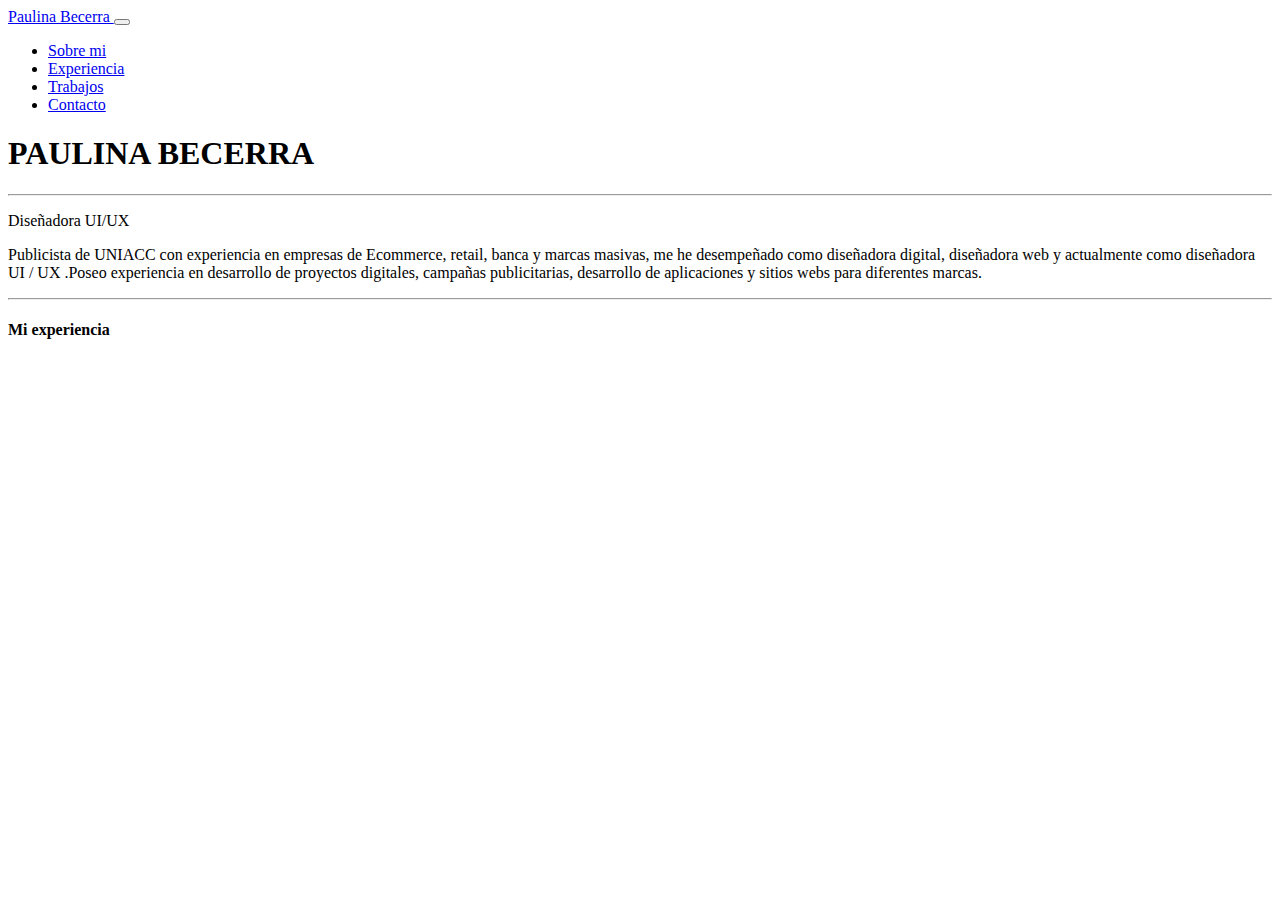
==== prueba/index.html @ 3fea75c7 "estructura" ====
<!DOCTYPE html>
<html lang="es">
<head>
    <meta charset="UTF-8">
    <meta name="viewport" content="width=device-width, initial-scale=1.0">
    <title>Mi Portafolio</title>
    <link rel="stylesheet" href="https://cdn.jsdelivr.net/npm/bootstrap@4.5.3/dist/css/bootstrap.min.css" integrity="sha384-TX8t27EcRE3e/ihU7zmQxVncDAy5uIKz4rEkgIXeMed4M0jlfIDPvg6uqKI2xXr2" crossorigin="anonymous">
    <link rel="stylesheet" href="assets/css/style.css">
</head>
<body>
    <nav class="navbar navbar-expand-lg navbar-dark bg-dark ">
        <div class="container">
          <a class="navbar-brand" href="#"> Paulina Becerra </a>
  
          <button class="navbar-toggler" type="button" data-toggle="collapse" data-target="#navbarNav" aria-controls="navbarNav" aria-expanded="false" aria-label="Toggle navigation">
            <span class="navbar-toggler-icon"></span>
          </button>
  
          <div class="collapse navbar-collapse" id="navbarNav">
            <ul class="navbar-nav ml-auto">
              <li class="nav-item">
                <a class="nav-link" href="#">Sobre mi </a>
              </li>
              <li class="nav-item">
                <a class="nav-link" href="#">Experiencia</a>
              </li>
              <li class="nav-item">
                <a class="nav-link" href="#">Trabajos</a>
              </li>
              <li class="nav-item">
                <a class="nav-link" href="#">Contacto</a>
              </li>
            </ul>
          </div>
        </div>
      </nav>

      <div class="container presentacion text-center">
          <div class="row>">
            <div class="col">
                <h1>PAULINA BECERRA</h1>
                <hr>
                <p>Diseñadora UI/UX </p>
            </div>
          </div>

          <div class="row">
              <div class="col">
                  <p>Publicista de UNIACC con experiencia en empresas de Ecommerce, retail, banca y marcas masivas, me he desempeñado como diseñadora digital, diseñadora web y actualmente como diseñadora UI / UX .Poseo experiencia en desarrollo de proyectos digitales, campañas publicitarias, desarrollo de aplicaciones y sitios webs para diferentes marcas.</p>
                  <hr>
              </div>
          </div>

          <div class="row">
              <div class="col">
                  <h4>Mi experiencia</h4>
              </div>
          </div>
             
      </div>

</body>
</html>
---- prueba/assets/css/style.css ----
.presentacion{
    background-image: url('assest/img/header.jpg');
    background-size: cover;
}

.body{
    background-color: black;
}
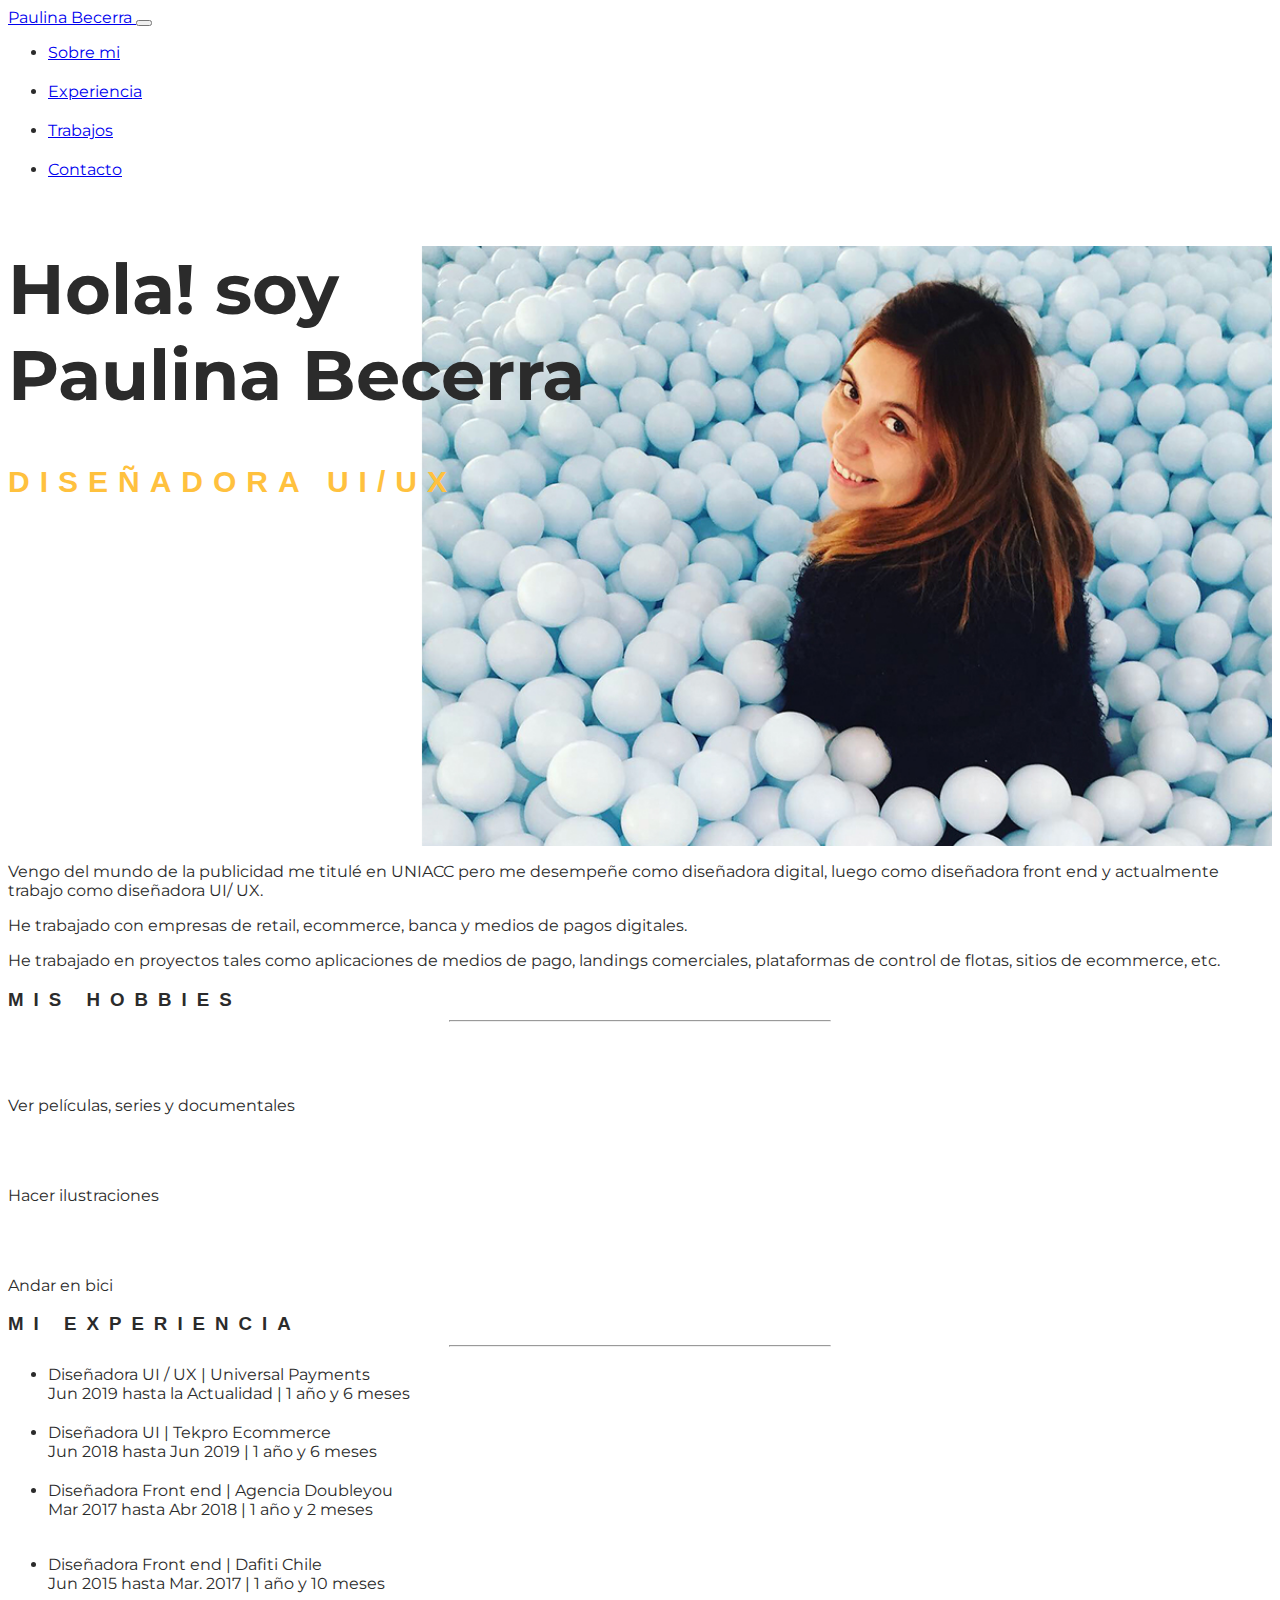
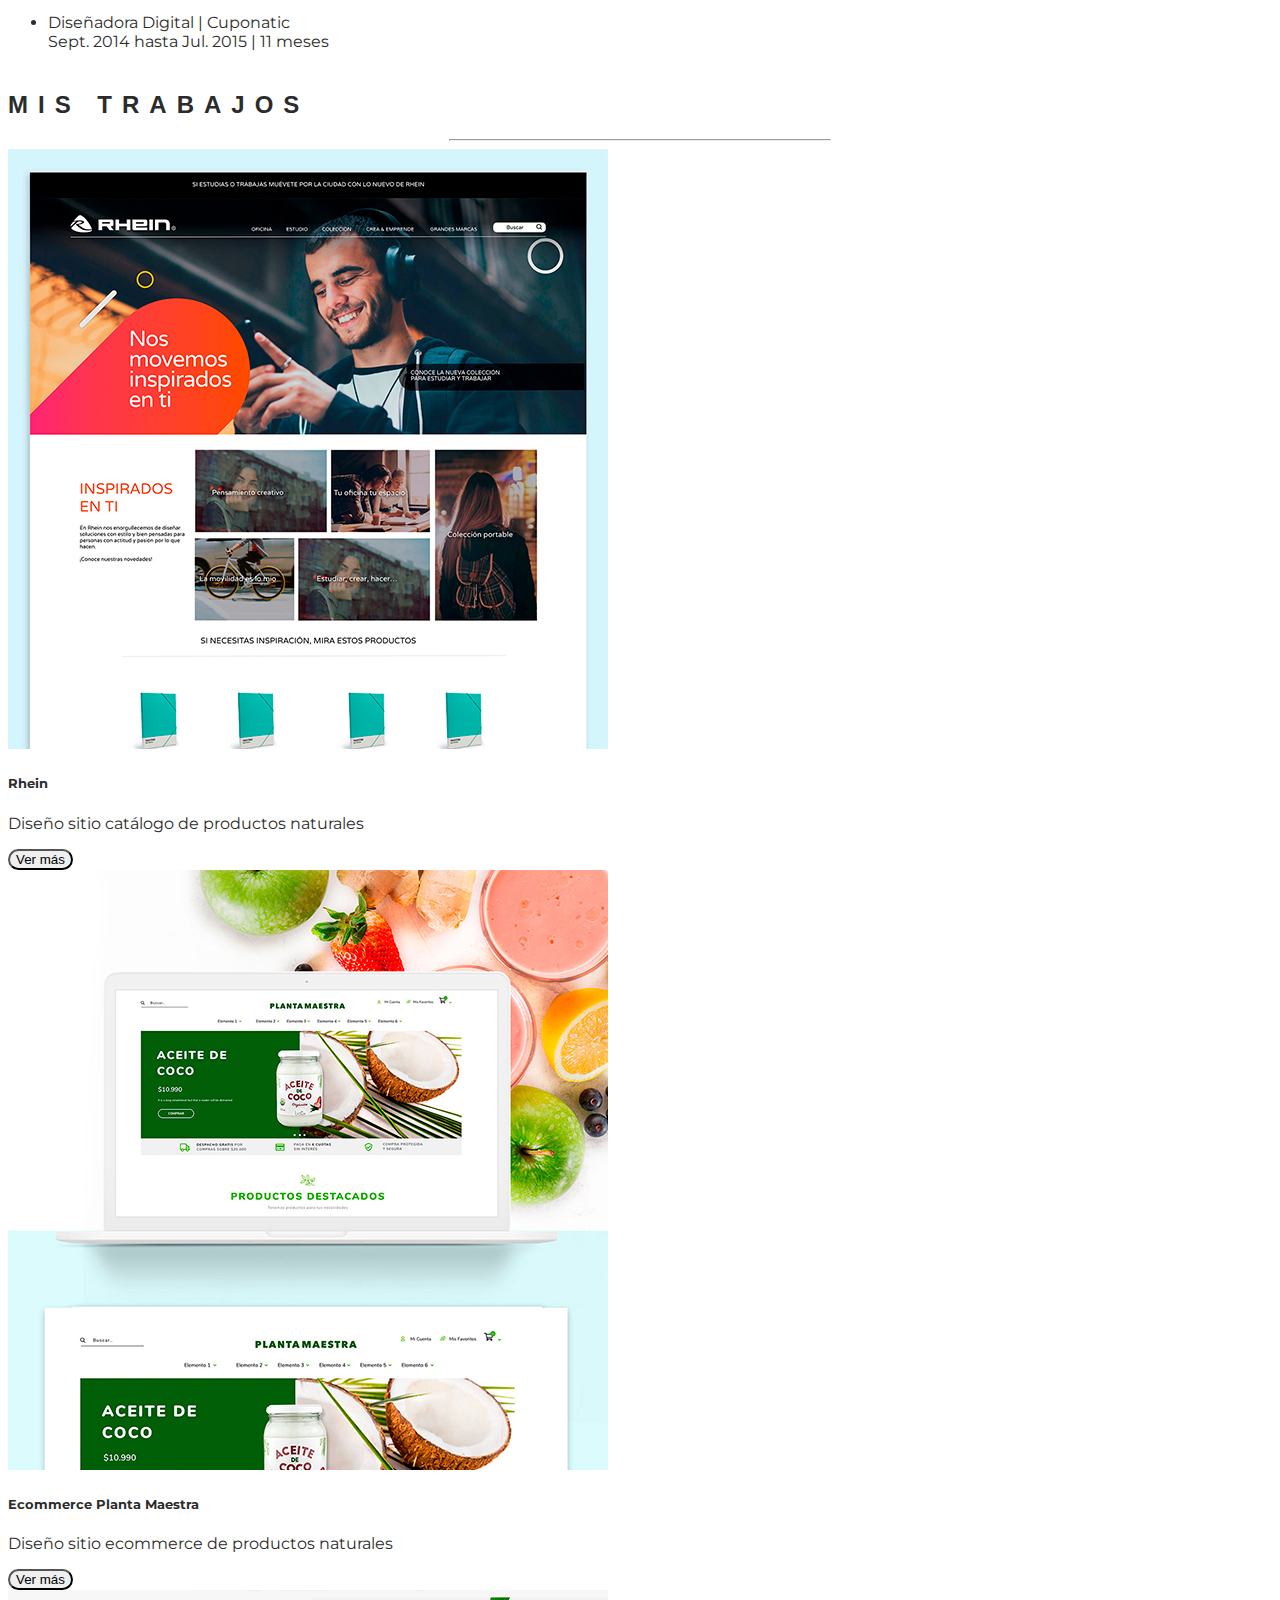
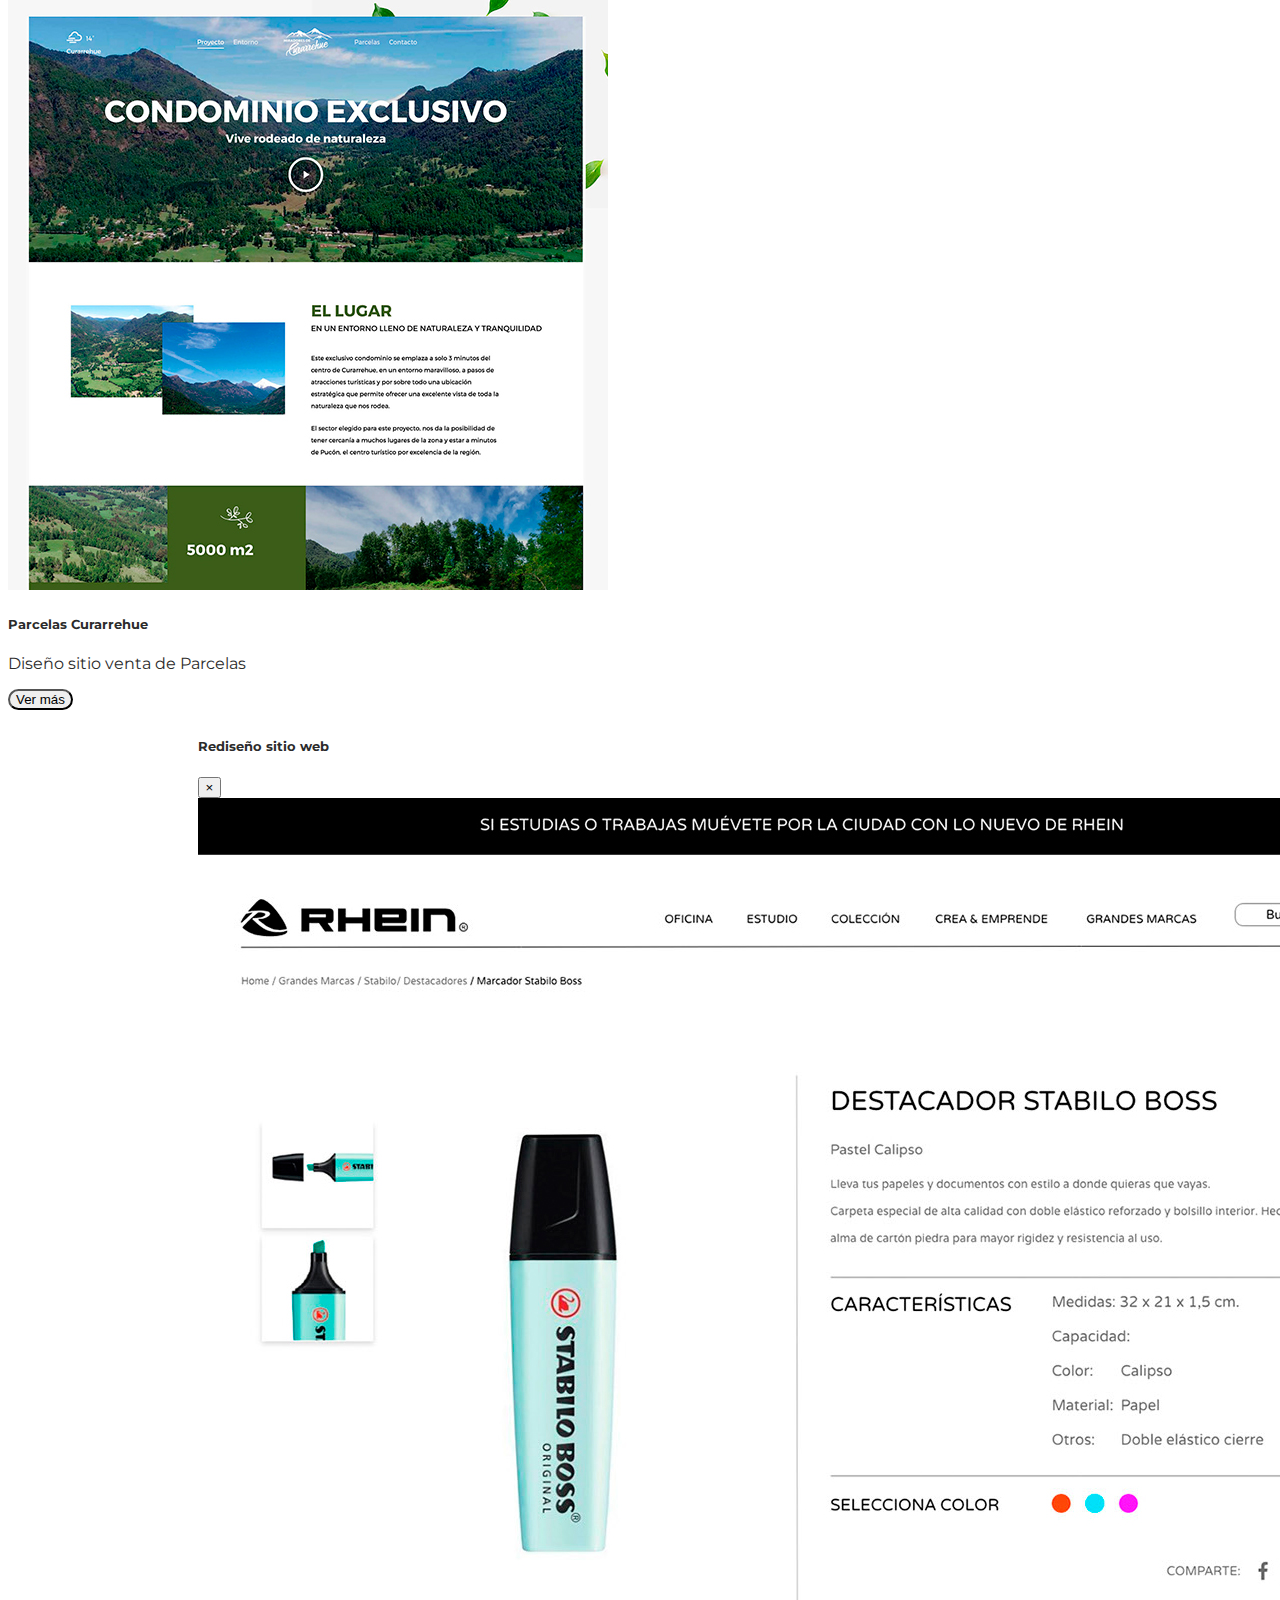
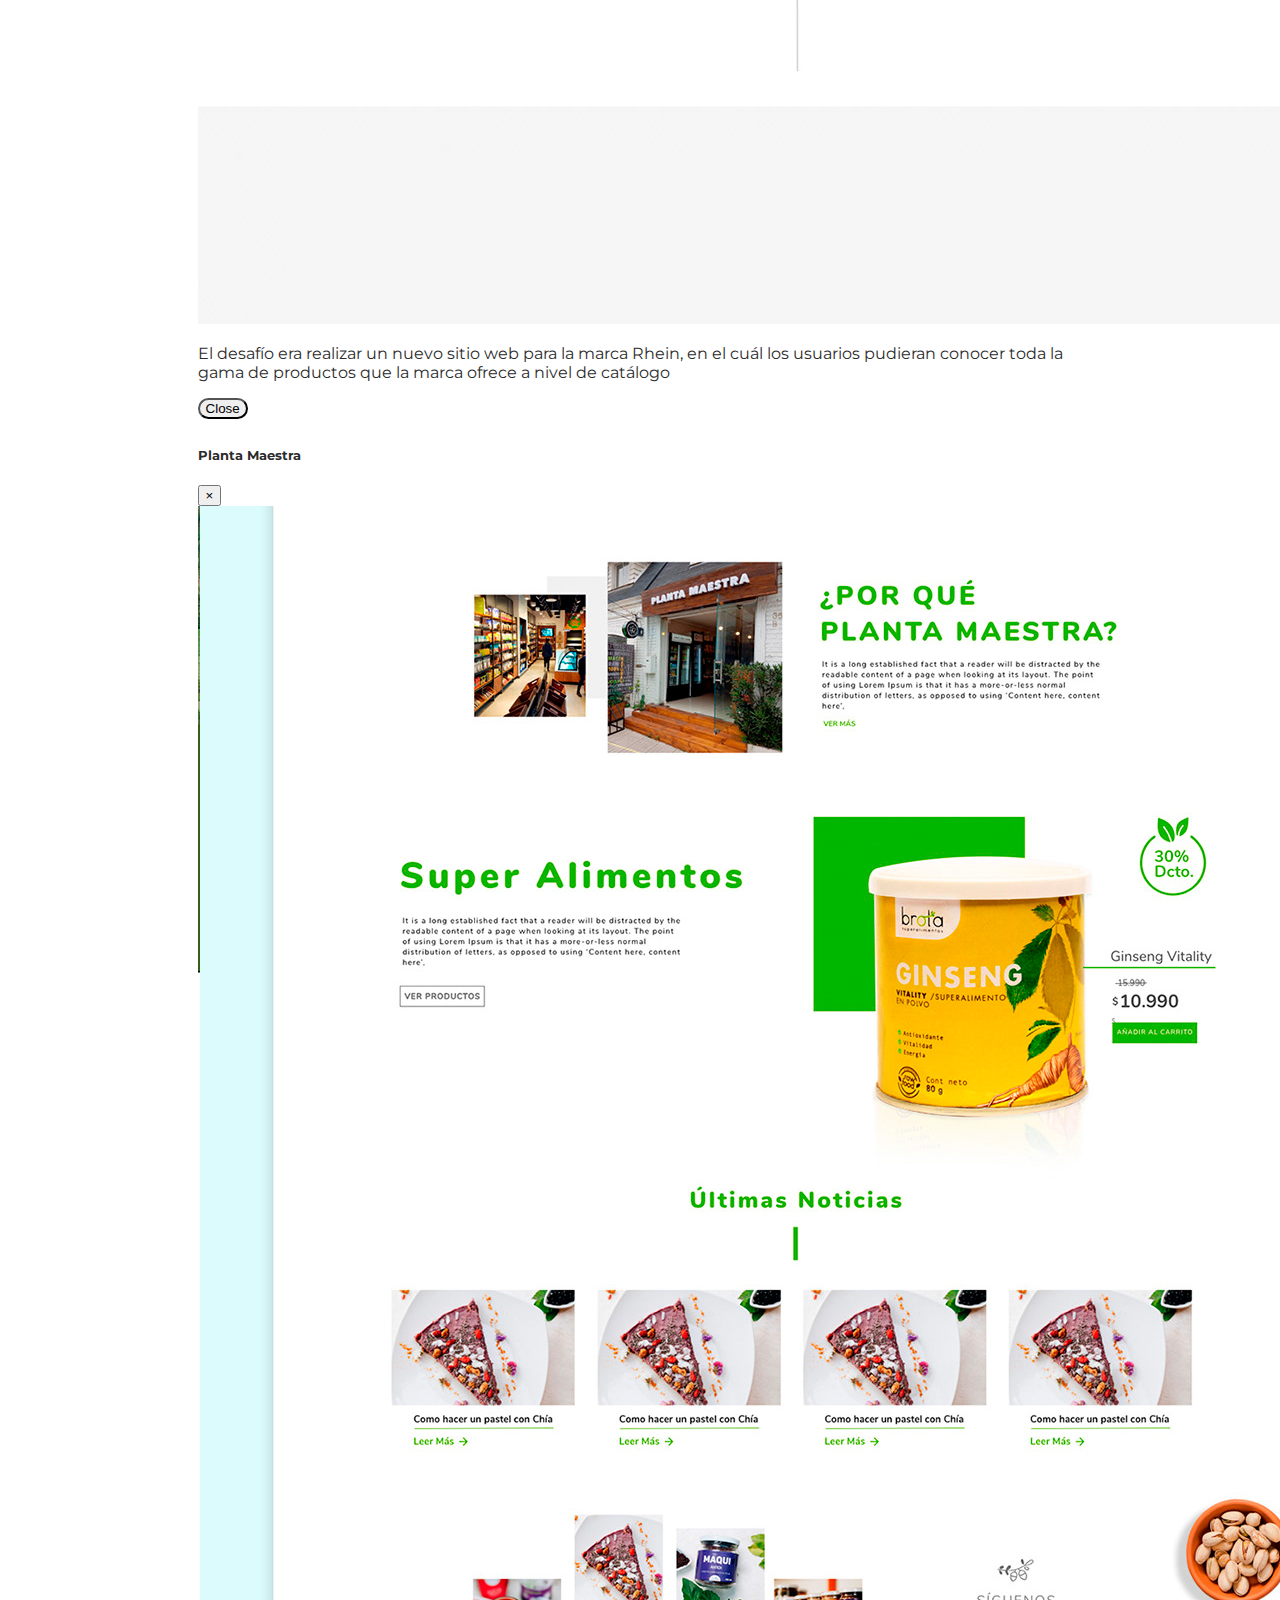
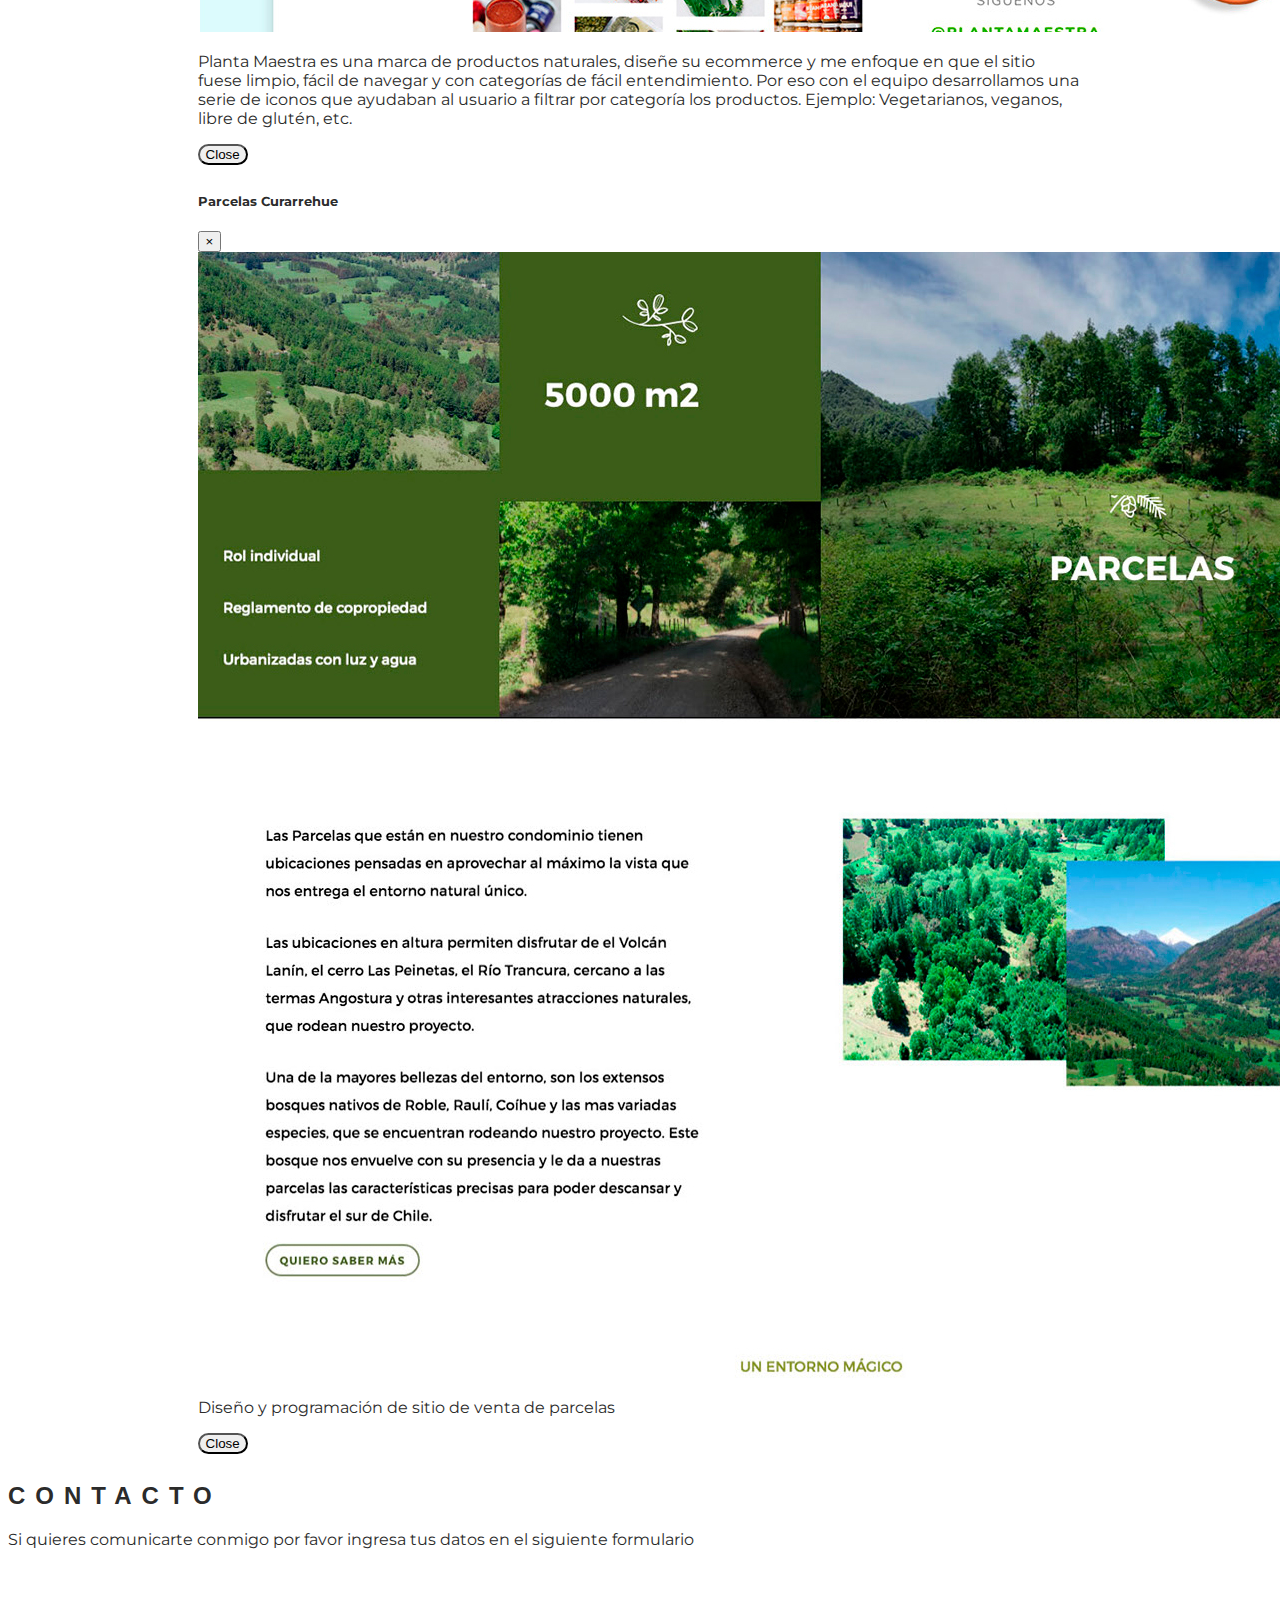
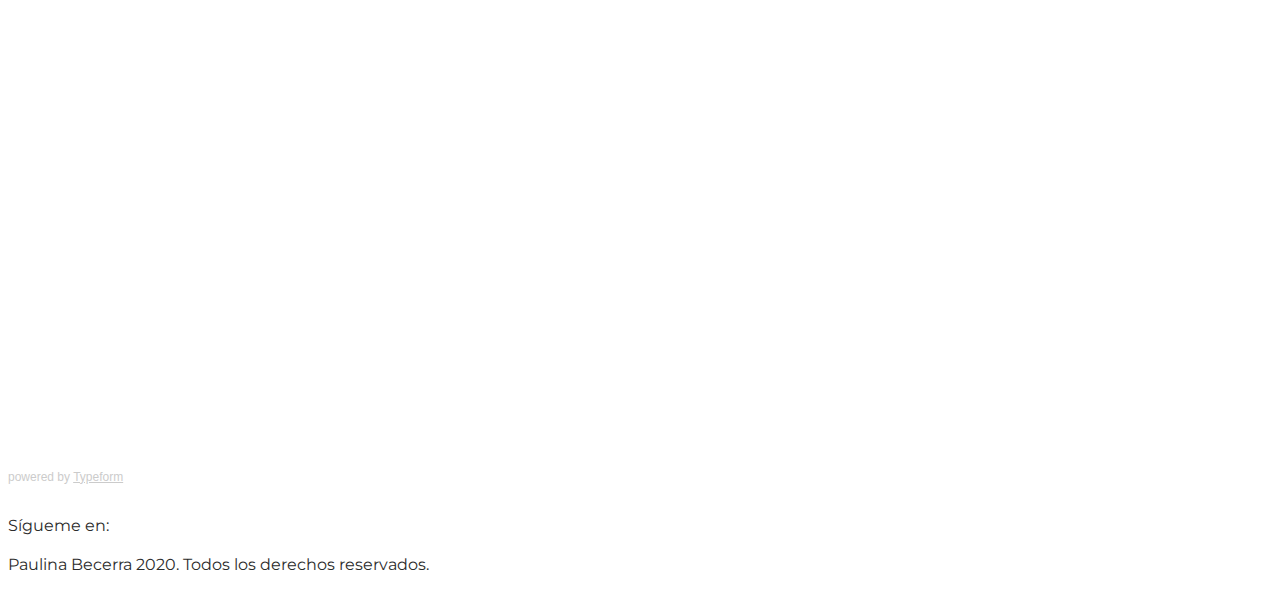
==== commit 64a03ab8: "prueba" ====
--- a/prueba/index.html
+++ b/prueba/index.html
@@ -4,11 +4,19 @@
     <meta charset="UTF-8">
     <meta name="viewport" content="width=device-width, initial-scale=1.0">
     <title>Mi Portafolio</title>
+    <link rel = "preconnect" href = "https://fonts.gstatic.com">
+    <link rel="preconnect" href="https://fonts.gstatic.com">
+    <link rel="stylesheet" href="assets/css/style.css">
     <link rel="stylesheet" href="https://cdn.jsdelivr.net/npm/bootstrap@4.5.3/dist/css/bootstrap.min.css" integrity="sha384-TX8t27EcRE3e/ihU7zmQxVncDAy5uIKz4rEkgIXeMed4M0jlfIDPvg6uqKI2xXr2" crossorigin="anonymous">
-    <link rel="stylesheet" href="assets/css/style.css">
+    <link href="https://fonts.googleapis.com/css2?family=Montserrat:wght@400;700&display=swap" rel="stylesheet">
+    <link rel = "preconnect" href = "https://fonts.gstatic.com">
+    <link href = "https://fonts.googleapis.com/css2? family = Roboto: wght @ 700 & display = swap" rel = "hoja de estilo">
+    
+    <!--Font Awesome-->
+    <link rel="stylesheet" href="https://use.fontawesome.com/releases/v5.6.3/css/all.css" integrity="sha384-UHRtZLI+pbxtHCWp1t77Bi1L4ZtiqrqD80Kn4Z8NTSRyMA2Fd33n5dQ8lWUE00s/" crossorigin="anonymous">
 </head>
 <body>
-    <nav class="navbar navbar-expand-lg navbar-dark bg-dark ">
+    <nav class="navbar navbar-expand-lg navbar-dark bg-warning ">
         <div class="container">
           <a class="navbar-brand" href="#"> Paulina Becerra </a>
   
@@ -19,45 +27,221 @@
           <div class="collapse navbar-collapse" id="navbarNav">
             <ul class="navbar-nav ml-auto">
               <li class="nav-item">
-                <a class="nav-link" href="#">Sobre mi </a>
-              </li>
-              <li class="nav-item">
-                <a class="nav-link" href="#">Experiencia</a>
-              </li>
-              <li class="nav-item">
-                <a class="nav-link" href="#">Trabajos</a>
-              </li>
-              <li class="nav-item">
-                <a class="nav-link" href="#">Contacto</a>
+                <a class="nav-link" href="#about">Sobre mi </a>
+              </li>
+              <li class="nav-item">
+                <a class="nav-link" href="#experiencia">Experiencia</a>
+              </li>
+              <li class="nav-item">
+                <a class="nav-link" href="#work">Trabajos</a>
+              </li>
+              <li class="nav-item">
+                <a class="nav-link" href="#contacto">Contacto</a>
               </li>
             </ul>
           </div>
         </div>
       </nav>
 
-      <div class="container presentacion text-center">
-          <div class="row>">
-            <div class="col">
-                <h1>PAULINA BECERRA</h1>
-                <hr>
-                <p>Diseñadora UI/UX </p>
-            </div>
-          </div>
-
-          <div class="row">
-              <div class="col">
-                  <p>Publicista de UNIACC con experiencia en empresas de Ecommerce, retail, banca y marcas masivas, me he desempeñado como diseñadora digital, diseñadora web y actualmente como diseñadora UI / UX .Poseo experiencia en desarrollo de proyectos digitales, campañas publicitarias, desarrollo de aplicaciones y sitios webs para diferentes marcas.</p>
-                  <hr>
-              </div>
-          </div>
-
-          <div class="row">
-              <div class="col">
-                  <h4>Mi experiencia</h4>
-              </div>
-          </div>
+      <header id="about" class="presentacion text-left pt-5 mt-5">
+        <div class="container">
+          <h1 class="font-weight-bold my-5">Hola! soy <br>Paulina Becerra</h1>
+          <h2 class="my-5">Diseñadora UI/UX</h2>
+          
+        </div>
+      </header>
+
+      <div class="container my-5">
+        <div class="row">
+          <div class="col descripcion">
+            <p>Vengo del mundo de la publicidad me titulé en UNIACC pero me desempeñe como diseñadora
+              digital, luego como diseñadora front end y actualmente trabajo como diseñadora UI/ UX. </p>
+              <p>He trabajado con empresas de retail, ecommerce, banca y medios de pagos digitales. </p>
+              <p>He trabajado en proyectos tales como aplicaciones de medios de pago, landings comerciales, plataformas de control de flotas, sitios de ecommerce, etc.</p>
+              
+          </div>
+        </div>
+        <div class="row">
+          <div class="col text-center">
+            <h3 class="my-5 text-color  text-bold">MIS HOBBIES <hr width="30%"></h3>
+          </div>
+        </div>
+        <div class="row">
+          <div class="col-sm-12 col-md-4 text-center">
+            <i class="fas fa-film"></i>
+            <p>Ver películas, series y documentales</p>
+          </div>
+          <div class="col-sm-12 col-md-4 text-center">
+            <i class="fas fa-paint-brush"></i>
+            <p>Hacer ilustraciones</p>
+          </div>
+          <div class="col-sm-12 col-md-4 text-center">
+            <i class="fas fa-bicycle"></i>
+            <p>Andar en bici</p>
+          </div>
+        </div>
+      
+      </div>
+
+      <div id="experiencia" class="container-fluid py-5 bg-light">
+        <div class="row">
+          <div class="col text-center">
+            <h3>MI EXPERIENCIA <hr width="30%"></h3>
+          </div>
+          
+        </div>
+
+        <div class="row my-5">
+          <div class="ccol-sm-12 col-md-6">
+            <ul>
+              <li> Diseñadora UI / UX | Universal Payments<br>
+              Jun 2019 hasta la Actualidad | 1 año y 6 meses</li>
+              <li> Diseñadora UI | Tekpro Ecommerce<br>
+                Jun 2018 hasta Jun 2019 | 1 año y 6 meses</li>
+              <li>Diseñadora Front end | Agencia Doubleyou<br>
+                Mar 2017 hasta Abr 2018 | 1 año y 2 meses</li>
+            </ul>
+          </div>
+          <div class="col-sm-12 col-md-6">
+            <ul>
+              <li>Diseñadora Front end | Dafiti Chile<br>
+              Jun 2015 hasta Mar. 2017 | 1 año y 10 meses</li>
+              <li>Diseñadora Digital | Cuponatic<br>
+                Sept. 2014 hasta Jul. 2015 | 11 meses</li>
+              
+            </ul>
+          </div>
+        </div>
+      </div>
+
+      <section class="container-fluid my-5 p-5" id="work">
+        <h2 class="text-center text-warning ">Mis trabajos</h2><hr width="30%">
+        <div class="card-deck my-5">
+          <div class="card">
+            <img class="card-img-top" src="assets/img/card1.jpg" alt="Card image cap">
+            <div class="card-body">
+              <h5 class="card-title">Rhein</h5>
+              <p class="card-text">Diseño sitio catálogo de productos naturales</p>
+              <button type="button" class="btn btn-outline-dark" data-toggle="modal" data-target="#asado">Ver más</button>
+            </div>
+          </div>
+          <div class="card">
+            <img class="card-img-top" src="assets/img/card2.jpg" alt="Card image cap">
+            <div class="card-body">
+              <h5 class="card-title">Ecommerce Planta Maestra</h5>
+              <p class="card-text">Diseño sitio ecommerce de productos naturales</p>
+              
+              <button type="button" class="btn btn-outline-dark" data-toggle="modal" data-target="#papas">Ver más</button>
+            </div>
+          </div>
+          <div class="card">
+            <img class="card-img-top" src="assets/img/card3.jpg" alt="Card image cap">
+            <div class="card-body">
+              <h5 class="card-title">Parcelas Curarrehue</h5>
+              <p class="card-text">Diseño sitio venta de Parcelas</p>
+              <button type="button" class="btn btn-outline-dark" data-toggle="modal" data-target="#salmones">Ver más</button>
+            </div>
+          </div>
+        </div>
+      </section>
+  
+      <div class="modal fade" id="rehin" tabindex="-1" role="dialog" aria-labelledby="exampleModalLabel" aria-hidden="true">
+        <div class="modal-dialog" role="document">
+          <div class="modal-content">
+            <div class="modal-header">
+              <h5 class="modal-title" id="exampleModalLabel">Rediseño sitio web </h5>
+              <button type="button" class="close" data-dismiss="modal" aria-label="Close">
+                <span aria-hidden="true">&times;</span>
+              </button>
+            </div>
+            <div class="modal-body">
+              <img class="img-fluid mb-3" src="assets/img/rehin2.jpg" alt="Card image cap">
+  
+              <p>El desafío era realizar un nuevo sitio web para la marca Rhein, en el cuál los usuarios pudieran conocer toda la gama de productos que la marca ofrece a nivel de catálogo</p>
+  
+            </div>
+            <div class="modal-footer">
+              <button type="button" class="btn btn-secondary" data-dismiss="modal">Close</button>
+            </div>
+          </div>
+        </div>
+      </div>
+  
+      <div class="modal fade" id="planta" tabindex="-1" role="dialog" aria-labelledby="exampleModalLabel" aria-hidden="true">
+        <div class="modal-dialog" role="document">
+          <div class="modal-content">
+            <div class="modal-header">
+              <h5 class="modal-title" id="exampleModalLabel">Planta Maestra</h5>
+              <button type="button" class="close" data-dismiss="modal" aria-label="Cerrar">
+                <span aria-hidden="true">&times;</span>
+              </button>
+            </div>
+            <div class="modal-body">
+              <img class="img-fluid mb-3" src="assets/img/planta2.jpg" alt="Card image cap">
+  
+              <p>Planta Maestra es una marca de productos naturales, diseñe su ecommerce y me enfoque en que el sitio fuese limpio, fácil de navegar y con categorías de fácil entendimiento. Por eso con el equipo desarrollamos 
+                una serie de iconos que ayudaban al usuario a filtrar por categoría los productos. Ejemplo: Vegetarianos, veganos, libre de glutén, etc.
+              </p>
+  
+              
+            </div>
+            <div class="modal-footer">
+              <button type="button" class="btn btn-secondary" data-dismiss="modal">Close</button>
+            </div>
+          </div>
+        </div>
+      </div>
+  
+      <div class="modal fade" id="parcelas" tabindex="-1" role="dialog" aria-labelledby="exampleModalLabel" aria-hidden="true">
+        <div class="modal-dialog" role="document">
+          <div class="modal-content">
+            <div class="modal-header">
+              <h5 class="modal-title" id="exampleModalLabel">Parcelas Curarrehue</h5>
+              <button type="button" class="close" data-dismiss="modal" aria-label="Close">
+                <span aria-hidden="true">&times;</span>
+              </button>
+            </div>
+            <div class="modal-body">
+              <img class="img-fluid mb-3" src="assets/img/condominio2.jpg" alt="Card image cap">
+  
+              <p>Diseño y programación de sitio de venta de parcelas</p>
+  
+              
+            </div>
+            <div class="modal-footer">
+              <button type="button" class="btn btn-secondary" data-dismiss="modal">Close</button>
+            </div>
+          </div>
+        </div>
+      </div>
+  
+  
+      <section id="contacto" class="container-fluid py-5 my-5  ">
+        <h2 class="text-center ">CONTACTO</h2>
+        <p class="text-center my-4">Si quieres comunicarte conmigo por favor ingresa tus datos en el siguiente formulario</p>
+        <div class="typeform-widget" data-url="https://form.typeform.com/to/GV8IlsNq" style="width: 100%; height: 500px;"></div> <script> (function() { var qs,js,q,s,d=document, gi=d.getElementById, ce=d.createElement, gt=d.getElementsByTagName, id="typef_orm", b="https://embed.typeform.com/"; if(!gi.call(d,id)) { js=ce.call(d,"script"); js.id=id; js.src=b+"embed.js"; q=gt.call(d,"script")[0]; q.parentNode.insertBefore(js,q) } })() </script> <div style="font-family: Sans-Serif;font-size: 12px;color: #999;opacity: 0.5; padding-top: 5px;"> powered by <a href="https://admin.typeform.com/signup?utm_campaign=GV8IlsNq&utm_source=typeform.com-01EQBJQGEJJ2T4G7W901F53ERK-free&utm_medium=typeform&utm_content=typeform-embedded-poweredbytypeform&utm_term=ES" style="color: #999" target="_blank">Typeform</a> </div>
+      </section>
+  
+      <footer class="bg-warning text-center text-light p-3 m-0 footer">
+        
+        <p>Sígueme en: <a href="https://www.behance.net/paubook"><i class="fab fa-behance"></i> </a> <a href="https://www.linkedin.com/in/paulina-becerra-64795967/"><i class="fab fa-linkedin-in"></i></a></p>
+        <p>Paulina Becerra 2020. Todos los derechos reservados.</p>
+      </footer>
+  
+    
+      <script src="https://code.jquery.com/jquery-3.3.1.min.js" integrity="sha256-FgpCb/KJQlLNfOu91ta32o/NMZxltwRo8QtmkMRdAu8=" crossorigin="anonymous"></script>
+  
+      
+      <script src="https://cdnjs.cloudflare.com/ajax/libs/popper.js/1.14.6/umd/popper.min.js" integrity="sha384-wHAiFfRlMFy6i5SRaxvfOCifBUQy1xHdJ/yoi7FRNXMRBu5WHdZYu1hA6ZOblgut" crossorigin="anonymous"></script>
+  
+      <script src="https://stackpath.bootstrapcdn.com/bootstrap/4.2.1/js/bootstrap.min.js" integrity="sha384-B0UglyR+jN6CkvvICOB2joaf5I4l3gm9GU6Hc1og6Ls7i6U/mkkaduKaBhlAXv9k" crossorigin="anonymous"></script>
+  
+      
+      <script src="assets/js/js.js"></script>
+
+      </div>
              
-      </div>
+     
 
 </body>
 </html>--- a/prueba/assets/css/style.css
+++ b/prueba/assets/css/style.css
@@ -1,8 +1,80 @@
-.presentacion{
-    background-image: url('assest/img/header.jpg');
-    background-size: cover;
+body{
+    color: #2b2b2b;
+    font-family: 'Montserrat', sans-serif !important;
 }
 
-.body{
-    background-color: black;
+h2,h3,h4{
+    font-family: 'Roboto', sans-serif;
+    font-weight: bold;
+    letter-spacing: 10px;
+    text-transform: uppercase;
+}
+header {
+    background-image: url('../img/bg-header.jpg');
+    background-repeat: no-repeat;
+    background-size: cover;
+    height: 600px;
+    
+  }
+.presentacion h1{
+    font-size:70px;
+}
+.presentacion h2{
+    color: rgb(255, 193, 62);
+    font-size: 30px;   
+}
+
+.experiencia{
+    background-color: #f5f5f5;
+}
+
+
+li {
+    padding-bottom: 20px;
+    
+}
+
+  
+
+  .btn{
+      border-radius: 1.25rem !important;
+  }
+
+  .modal-dialog {
+    max-width: 70% !important;
+    margin: 1.75rem auto;
+}
+
+i{
+    color:rgb(255, 193, 62);
+    font-size: 2em;
+    margin: 1em;
+}
+
+.footer i{
+    color: #fff;
+    font-size: 1,7em;
+    margin: 10px;
+
+}
+
+@media screen and (max-width: 414px){
+    header {
+        background-image: url('../img/back-mov.jpg');
+        background-repeat: no-repeat;
+        background-position-x: right;
+        background-size: cover;
+        height: 600px;
+        margin-top: 0 !important;
+        
+      } 
+      .presentacion h1{
+        font-size:70px;
+        color:#fff;
+        text-shadow: 2px 2px #0000;
+    }
+
+    .descripcion{
+        display: none;
+    }
 }